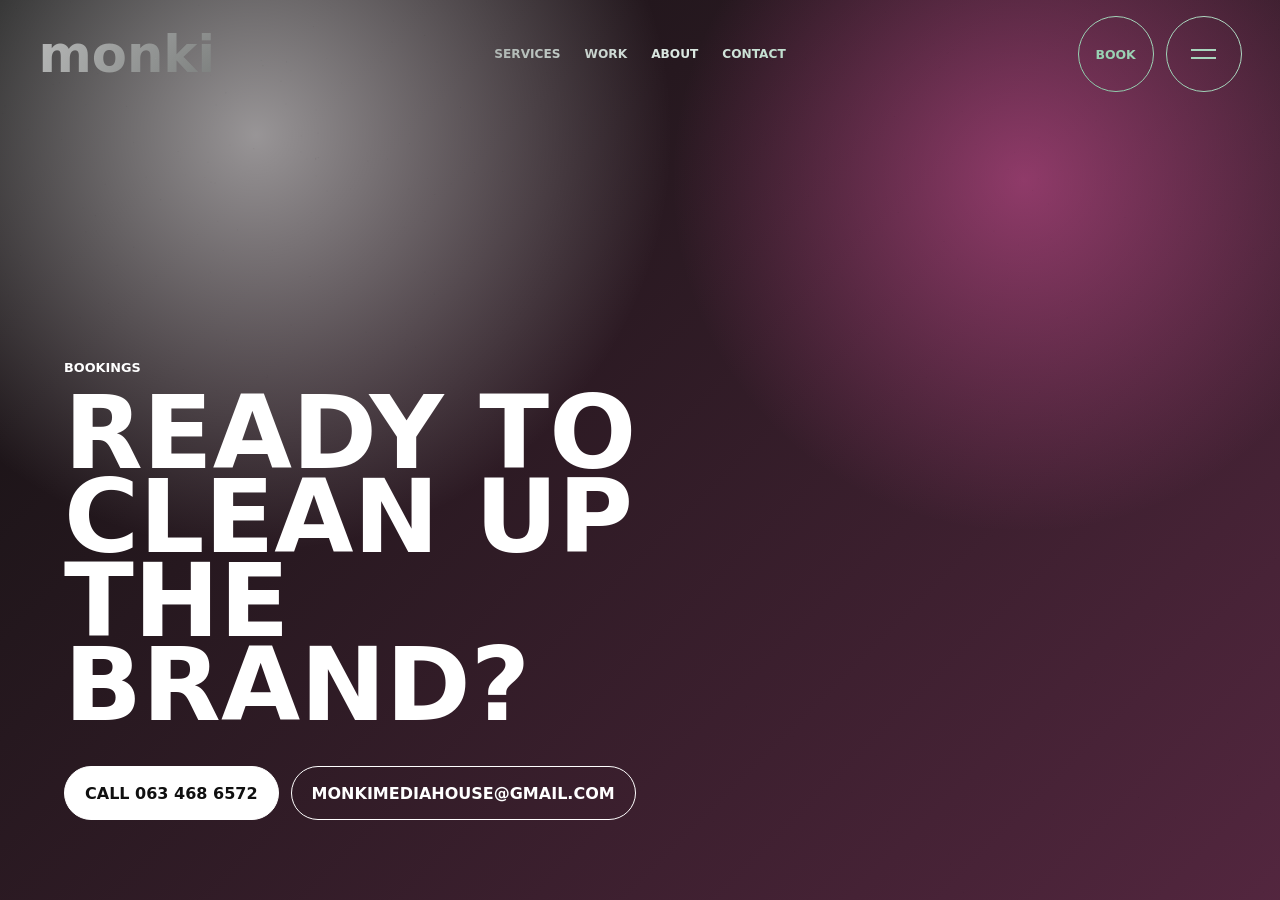
==== contact.html @ c3d36d48 "Initial Monki Media website" ====
<!doctype html>
<html lang="en">
  <head>
    <meta charset="UTF-8" />
    <meta name="viewport" content="width=device-width, initial-scale=1.0" />
    <title>Contact | Monki Media</title>
    <link rel="stylesheet" href="assets/styles.css" />
  </head>
  <body data-page="contact" data-theme="ink">
    <canvas id="grain" aria-hidden="true"></canvas>
    <header class="site-header">
      <a class="brand-mark" href="index.html">monki</a>
      <nav class="nav-links" aria-label="Main navigation">
        <a href="services.html">Services</a>
        <a href="work.html">Work</a>
        <a href="studio.html">About</a>
        <a href="contact.html">Contact</a>
      </nav>
      <div class="header-actions">
        <a class="book-button" href="tel:0634686572">Book</a>
        <button class="menu-toggle" type="button" aria-expanded="false" aria-controls="site-menu">
          <span></span>
          <span></span>
          <span class="sr-only">Menu</span>
        </button>
      </div>
    </header>
    <aside class="site-menu" id="site-menu" aria-hidden="true">
      <nav aria-label="Menu navigation">
        <a href="index.html">Home</a>
        <a href="studio.html">About</a>
        <a href="services.html">Services</a>
        <a href="work.html">Work</a>
        <a href="contact.html">Contact</a>
      </nav>
      <div class="menu-contact">
        <a href="tel:0634686572">Book: 063 468 6572</a>
        <a href="mailto:monkimediahouse@gmail.com">monkimediahouse@gmail.com</a>
      </div>
    </aside>
    <main class="contact-page">
      <section class="contact-panel section-snap" data-theme="ink">
        <p class="eyebrow">Bookings</p>
        <h1>Ready to clean up the brand?</h1>
        <div class="contact-actions">
          <a class="primary-link inverse" href="tel:0634686572">Call 063 468 6572</a>
          <a class="ghost-link inverse" href="mailto:monkimediahouse@gmail.com">monkimediahouse@gmail.com</a>
        </div>
      </section>
    </main>
    <script src="assets/script.js"></script>
  </body>
</html>
---- assets/styles.css ----
:root {
  --bg: #dfff37;
  --fg: #101010;
  --accent: #ff6b45;
  --soft: rgba(255, 255, 255, 0.48);
  --line: rgba(16, 16, 16, 0.18);
  --font: Inter, ui-sans-serif, system-ui, -apple-system, BlinkMacSystemFont, "Segoe UI", sans-serif;
  color-scheme: light;
}

* {
  box-sizing: border-box;
}

html {
  scroll-behavior: smooth;
}

body {
  margin: 0;
  min-height: 100vh;
  background: var(--bg);
  color: var(--fg);
  font-family: var(--font);
  transition: background 800ms ease, color 800ms ease;
  overflow-x: hidden;
}

body::before {
  content: "";
  position: fixed;
  inset: 0;
  z-index: -2;
  background:
    radial-gradient(circle at 20% 15%, rgba(255, 255, 255, 0.55), transparent 26rem),
    radial-gradient(circle at 80% 20%, color-mix(in srgb, var(--accent) 45%, transparent), transparent 22rem),
    linear-gradient(135deg, var(--bg), color-mix(in srgb, var(--bg) 72%, var(--accent)));
  transition: background 800ms ease;
}

#grain {
  position: fixed;
  inset: 0;
  z-index: -1;
  width: 100%;
  height: 100%;
  opacity: 0.13;
  pointer-events: none;
  mix-blend-mode: multiply;
}

a {
  color: inherit;
  text-decoration: none;
}

.site-header {
  position: fixed;
  z-index: 20;
  top: 0;
  left: 0;
  right: 0;
  display: grid;
  grid-template-columns: 1fr auto 1fr;
  align-items: center;
  gap: 1rem;
  padding: 1rem clamp(1rem, 3vw, 2.5rem);
  color: var(--fg);
  mix-blend-mode: difference;
  color: white;
}

.header-actions {
  justify-self: end;
  display: flex;
  align-items: center;
  gap: 0.75rem;
}

.brand-mark {
  font-family: "Arial Rounded MT Bold", "Avenir Next", var(--font);
  font-weight: 900;
  font-size: clamp(1.7rem, 4vw, 3.4rem);
  line-height: 0.8;
  text-transform: lowercase;
}

.nav-links {
  display: flex;
  gap: clamp(0.75rem, 2vw, 1.5rem);
  justify-content: center;
  font-size: 0.76rem;
  font-weight: 800;
  text-transform: uppercase;
}

.book-button {
  display: inline-grid;
  place-items: center;
  width: 4.75rem;
  aspect-ratio: 1;
  border: 1px solid currentColor;
  border-radius: 50%;
  font-size: 0.78rem;
  font-weight: 900;
  text-transform: uppercase;
}

.menu-toggle {
  position: relative;
  display: inline-grid;
  place-items: center;
  width: 4.75rem;
  aspect-ratio: 1;
  border: 1px solid currentColor;
  border-radius: 50%;
  background: transparent;
  color: inherit;
  cursor: pointer;
}

.menu-toggle span:not(.sr-only) {
  position: absolute;
  width: 1.55rem;
  height: 2px;
  background: currentColor;
  transition: transform 250ms ease, translate 250ms ease;
}

.menu-toggle span:first-child {
  translate: 0 -0.25rem;
}

.menu-toggle span:nth-child(2) {
  translate: 0 0.25rem;
}

.sr-only {
  position: absolute;
  width: 1px;
  height: 1px;
  padding: 0;
  margin: -1px;
  overflow: hidden;
  clip: rect(0, 0, 0, 0);
  white-space: nowrap;
  border: 0;
}

.site-menu {
  position: fixed;
  inset: 0;
  z-index: 15;
  display: grid;
  grid-template-rows: 1fr auto;
  padding: clamp(6.5rem, 12vw, 9rem) clamp(1rem, 5vw, 4rem) clamp(1.5rem, 4vw, 3rem);
  background: #101010;
  color: #f5f1e8;
  opacity: 0;
  pointer-events: none;
  transform: translateY(-1rem);
  transition: opacity 300ms ease, transform 300ms ease;
}

.site-menu nav {
  display: flex;
  flex-direction: column;
  justify-content: center;
}

.site-menu nav a {
  width: fit-content;
  font-size: clamp(3.4rem, 10vw, 9rem);
  line-height: 0.86;
  font-weight: 1000;
  text-transform: uppercase;
}

.site-menu nav a:hover {
  color: #dfff37;
}

.menu-contact {
  display: flex;
  flex-wrap: wrap;
  gap: 0.75rem;
  align-items: center;
}

.menu-contact a {
  display: inline-flex;
  min-height: 3.15rem;
  align-items: center;
  justify-content: center;
  padding: 0.85rem 1rem;
  border: 1px solid currentColor;
  border-radius: 999px;
  font-weight: 900;
  text-transform: uppercase;
}

body.menu-open {
  overflow: hidden;
}

body.menu-open .site-menu {
  opacity: 1;
  pointer-events: auto;
  transform: translateY(0);
}

body.menu-open .menu-toggle span:first-child {
  translate: 0 0;
  transform: rotate(45deg);
}

body.menu-open .menu-toggle span:nth-child(2) {
  translate: 0 0;
  transform: rotate(-45deg);
}

.section-snap {
  min-height: 100vh;
  padding: clamp(6rem, 10vw, 9rem) clamp(1rem, 5vw, 4rem) clamp(3rem, 7vw, 5rem);
}

.hero {
  display: grid;
  grid-template-columns: minmax(0, 1.02fr) minmax(18rem, 0.98fr);
  align-items: center;
  gap: clamp(2rem, 5vw, 5rem);
}

.eyebrow {
  margin: 0 0 1rem;
  font-size: 0.8rem;
  font-weight: 900;
  text-transform: uppercase;
}

h1,
h2,
h3,
p {
  margin-top: 0;
}

h1 {
  max-width: 12ch;
  margin-bottom: 1.2rem;
  font-size: clamp(3.6rem, 8vw, 8.4rem);
  line-height: 0.82;
  letter-spacing: 0;
  text-transform: uppercase;
}

h2 {
  max-width: 10ch;
  font-size: clamp(3rem, 8vw, 8rem);
  line-height: 0.86;
  text-transform: uppercase;
}

.hero-lede,
.preview-copy p,
.manifesto p,
.service-detail p {
  max-width: 42rem;
  font-size: clamp(1.05rem, 1.6vw, 1.35rem);
  line-height: 1.2;
  font-weight: 650;
}

.hero-actions,
.contact-actions {
  display: flex;
  flex-wrap: wrap;
  gap: 0.75rem;
  margin-top: 1.25rem;
}

.primary-link,
.ghost-link {
  display: inline-flex;
  align-items: center;
  justify-content: center;
  min-height: 3.35rem;
  padding: 0.95rem 1.25rem;
  border: 1px solid var(--fg);
  border-radius: 999px;
  font-weight: 900;
  text-transform: uppercase;
}

.primary-link {
  background: var(--fg);
  color: var(--bg);
}

.inverse {
  border-color: white;
  color: white;
}

.primary-link.inverse {
  background: white;
  color: #101010;
}

.hero-stage {
  position: relative;
  min-height: min(58vw, 44rem);
  display: grid;
  place-items: center;
}

.monki-disc {
  width: min(72vw, 29rem);
  aspect-ratio: 1;
  border: 1px solid var(--fg);
  border-radius: 50%;
  display: grid;
  place-items: center;
  text-align: center;
  background: color-mix(in srgb, var(--soft), transparent 10%);
  box-shadow: inset 0 0 0 1.4rem color-mix(in srgb, var(--fg) 8%, transparent);
  animation: pulseDisc 8s ease-in-out infinite;
}

.monki-disc span {
  display: block;
  font-size: clamp(3.5rem, 9vw, 8.5rem);
  font-weight: 1000;
  line-height: 0.8;
}

.monki-disc small {
  display: block;
  margin-top: 1rem;
  font-size: 0.76rem;
  font-weight: 900;
}

.orbit-word {
  position: absolute;
  padding: 0.65rem 0.85rem;
  border: 1px solid var(--fg);
  border-radius: 999px;
  background: var(--bg);
  font-size: clamp(0.85rem, 1.5vw, 1.05rem);
  font-weight: 900;
  text-transform: uppercase;
}

.word-one {
  top: 10%;
  left: 6%;
  animation: drift 7s ease-in-out infinite;
}

.word-two {
  right: 2%;
  top: 34%;
  animation: drift 6s ease-in-out infinite reverse;
}

.word-three {
  bottom: 12%;
  left: 22%;
  animation: drift 8s ease-in-out infinite;
}

.ticker {
  min-height: 34vh;
  display: grid;
  place-items: center;
  overflow: hidden;
}

.marquee {
  display: flex;
  width: max-content;
  font-size: clamp(3rem, 9vw, 9rem);
  line-height: 0.9;
  font-weight: 1000;
  text-transform: uppercase;
  animation: marquee 22s linear infinite;
}

.marquee span {
  padding-right: 2rem;
  white-space: nowrap;
}

.split-feature {
  display: grid;
  grid-template-columns: 0.8fr 1.2fr;
  align-items: start;
  gap: clamp(2rem, 6vw, 6rem);
}

.feature-grid,
.case-wall {
  display: grid;
  grid-template-columns: repeat(3, minmax(0, 1fr));
  gap: 1px;
  border: 1px solid var(--fg);
  background: var(--fg);
}

.feature-grid article,
.case-wall article,
.service-tile {
  min-height: 22rem;
  padding: clamp(1rem, 2vw, 1.6rem);
  background: var(--bg);
  color: var(--fg);
}

.feature-grid span,
.service-detail span,
.case-wall span {
  display: block;
  margin-bottom: 2rem;
  font-size: 0.8rem;
  font-weight: 900;
}

.feature-grid h3 {
  font-size: clamp(2.1rem, 4vw, 4.2rem);
  line-height: 0.86;
  text-transform: uppercase;
}

.feature-grid p {
  font-size: 1.05rem;
  line-height: 1.25;
  font-weight: 700;
}

.services-strip {
  display: grid;
  grid-template-columns: repeat(3, minmax(0, 1fr));
  gap: 1px;
  background: var(--fg);
  padding-left: 0;
  padding-right: 0;
}

.service-tile {
  min-height: 100vh;
  display: flex;
  flex-direction: column;
  justify-content: space-between;
  transition: transform 250ms ease, background 250ms ease;
}

.service-tile:hover {
  transform: translateY(-0.75rem);
  background: white;
}

.service-tile span {
  font-size: 0.82rem;
  font-weight: 900;
  text-transform: uppercase;
}

.service-tile strong {
  display: block;
  font-size: clamp(2.2rem, 4.2vw, 5.2rem);
  line-height: 0.9;
  text-transform: uppercase;
}

.work-preview {
  display: grid;
  grid-template-columns: minmax(0, 0.9fr) minmax(18rem, 1.1fr);
  align-items: center;
  gap: clamp(2rem, 5vw, 5rem);
  color: white;
}

.poster-stack {
  position: relative;
  min-height: 38rem;
}

.poster {
  position: absolute;
  width: min(72vw, 25rem);
  aspect-ratio: 0.72;
  display: grid;
  place-items: end start;
  padding: 1.1rem;
  border: 1px solid white;
  font-size: clamp(2.1rem, 5vw, 4.2rem);
  line-height: 0.85;
  font-weight: 1000;
  text-transform: uppercase;
}

.poster-a {
  left: 5%;
  top: 8%;
  background: #dfff37;
  color: #111;
  transform: rotate(-8deg);
}

.poster-b {
  left: 28%;
  top: 17%;
  background: #ff5fb7;
  color: #111;
  transform: rotate(5deg);
}

.poster-c {
  left: 48%;
  top: 2%;
  background: #4e7cff;
  color: white;
  transform: rotate(12deg);
}

.inner-page .page-hero {
  display: flex;
  flex-direction: column;
  justify-content: end;
}

.inner-page h1 {
  max-width: 11ch;
}

.service-detail {
  display: grid;
  grid-template-columns: 0.25fr 0.75fr;
  align-items: end;
  gap: 2rem;
  border-top: 1px solid var(--fg);
}

.service-detail h2 {
  max-width: 9ch;
}

.case-wall {
  min-height: 100vh;
  align-items: stretch;
}

.case-wall article {
  display: flex;
  flex-direction: column;
  justify-content: space-between;
}

.case-wall strong {
  font-size: clamp(2.2rem, 4vw, 4.8rem);
  line-height: 0.88;
  text-transform: uppercase;
}

.manifesto {
  display: grid;
  grid-template-columns: 1fr 1fr;
  gap: clamp(1.5rem, 4vw, 4rem);
  align-items: end;
}

.manifesto p {
  font-size: clamp(2rem, 4vw, 4.8rem);
  line-height: 0.95;
  text-transform: uppercase;
}

.contact-page,
.contact-panel {
  min-height: 100vh;
}

.contact-panel {
  display: flex;
  flex-direction: column;
  justify-content: end;
  color: white;
}

.contact-panel h1 {
  max-width: 10ch;
}

.site-footer {
  display: flex;
  align-items: center;
  justify-content: space-between;
  gap: 1rem;
  padding: 2rem clamp(1rem, 5vw, 4rem);
  border-top: 1px solid var(--line);
  font-weight: 800;
}

[data-theme="lime"] {
  --bg: #dfff37;
  --fg: #101010;
  --accent: #ff6b45;
  --soft: rgba(255, 255, 255, 0.5);
}

[data-theme="coral"] {
  --bg: #ff6b45;
  --fg: #130c09;
  --accent: #4e7cff;
  --soft: rgba(255, 255, 255, 0.35);
}

[data-theme="blue"] {
  --bg: #4e7cff;
  --fg: #060b1c;
  --accent: #dfff37;
  --soft: rgba(255, 255, 255, 0.34);
}

[data-theme="pink"] {
  --bg: #ff5fb7;
  --fg: #14020b;
  --accent: #dfff37;
  --soft: rgba(255, 255, 255, 0.42);
}

[data-theme="ink"] {
  --bg: #101010;
  --fg: #f5f1e8;
  --accent: #ff5fb7;
  --soft: rgba(255, 255, 255, 0.08);
  color-scheme: dark;
}

@keyframes marquee {
  to {
    transform: translateX(-50%);
  }
}

@keyframes drift {
  50% {
    transform: translate3d(1.2rem, -1.2rem, 0) rotate(4deg);
  }
}

@keyframes pulseDisc {
  50% {
    transform: scale(0.96);
  }
}

@media (max-width: 860px) {
  .site-header {
    grid-template-columns: 1fr auto;
  }

  .nav-links {
    display: none;
  }

  .header-actions {
    gap: 0.45rem;
  }

  .book-button,
  .menu-toggle {
    width: 3.8rem;
    font-size: 0.68rem;
  }

  .hero,
  .split-feature,
  .work-preview,
  .service-detail,
  .manifesto {
    grid-template-columns: 1fr;
  }

  h1 {
    font-size: clamp(3.5rem, 18vw, 6.2rem);
  }

  h2 {
    font-size: clamp(3rem, 14vw, 5rem);
  }

  .section-snap {
    min-height: auto;
    padding-top: 7rem;
  }

  .hero {
    min-height: 100vh;
  }

  .feature-grid,
  .case-wall,
  .services-strip {
    grid-template-columns: 1fr;
  }

  .service-tile {
    min-height: 26rem;
  }

  .poster-stack {
    min-height: 32rem;
  }

  .poster {
    width: min(72vw, 20rem);
  }

  .poster-b {
    left: 14%;
  }

  .poster-c {
    left: 25%;
  }

  .site-footer {
    align-items: flex-start;
    flex-direction: column;
  }
}

@media (prefers-reduced-motion: reduce) {
  *,
  *::before,
  *::after {
    animation-duration: 1ms !important;
    scroll-behavior: auto !important;
    transition-duration: 1ms !important;
  }
}
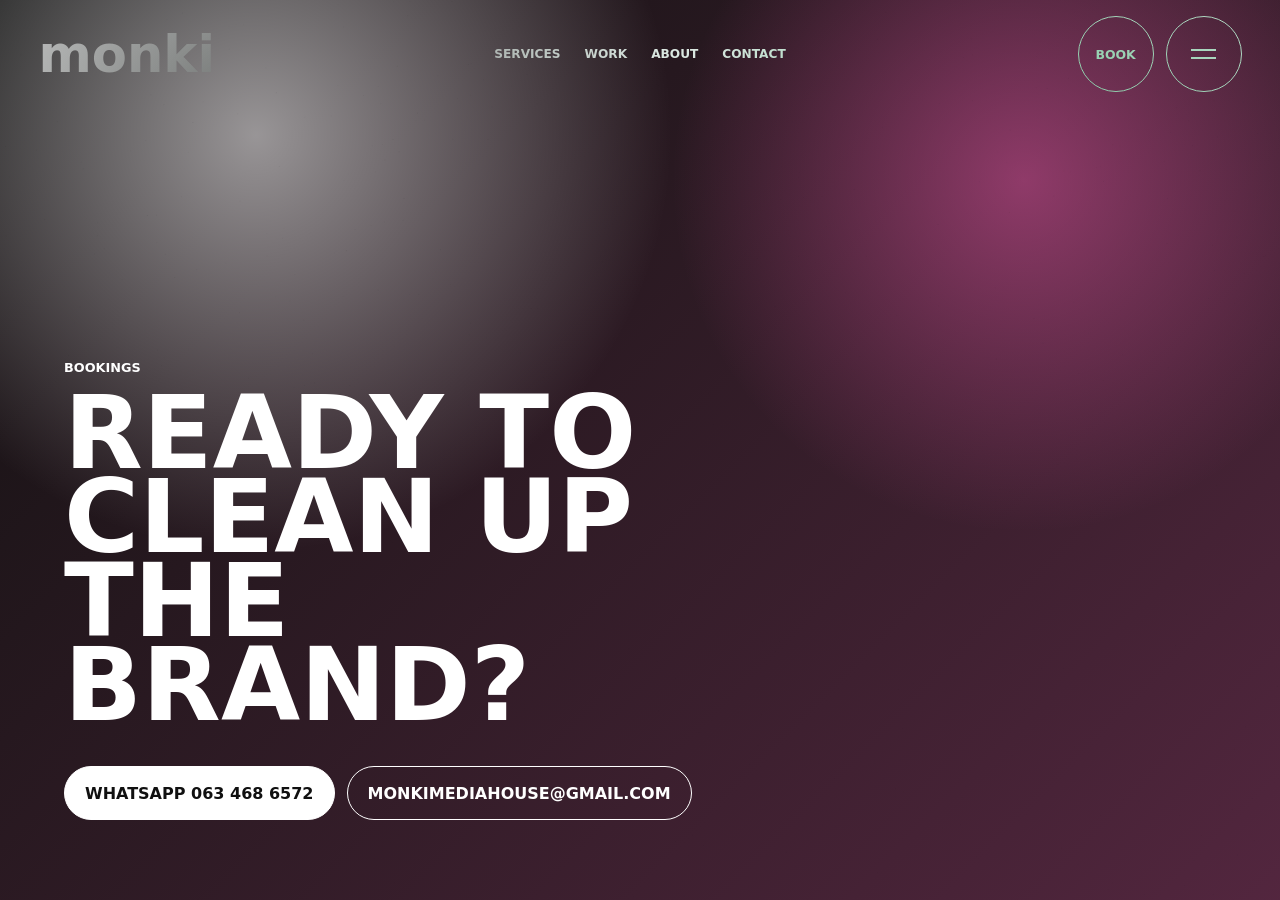
==== commit d0be1c12: "Add image-led brand sections" ====
--- a/contact.html
+++ b/contact.html
@@ -17,7 +17,7 @@
         <a href="contact.html">Contact</a>
       </nav>
       <div class="header-actions">
-        <a class="book-button" href="tel:0634686572">Book</a>
+        <a class="book-button" href="https://wa.me/27634686572">Book</a>
         <button class="menu-toggle" type="button" aria-expanded="false" aria-controls="site-menu">
           <span></span>
           <span></span>
@@ -34,7 +34,7 @@
         <a href="contact.html">Contact</a>
       </nav>
       <div class="menu-contact">
-        <a href="tel:0634686572">Book: 063 468 6572</a>
+        <a href="https://wa.me/27634686572">Book: 063 468 6572</a>
         <a href="mailto:monkimediahouse@gmail.com">monkimediahouse@gmail.com</a>
       </div>
     </aside>
@@ -43,7 +43,7 @@
         <p class="eyebrow">Bookings</p>
         <h1>Ready to clean up the brand?</h1>
         <div class="contact-actions">
-          <a class="primary-link inverse" href="tel:0634686572">Call 063 468 6572</a>
+          <a class="primary-link inverse" href="https://wa.me/27634686572">WhatsApp 063 468 6572</a>
           <a class="ghost-link inverse" href="mailto:monkimediahouse@gmail.com">monkimediahouse@gmail.com</a>
         </div>
       </section>
--- a/assets/styles.css
+++ b/assets/styles.css
@@ -399,6 +399,80 @@
   gap: clamp(2rem, 6vw, 6rem);
 }
 
+.image-story {
+  display: grid;
+  grid-template-columns: minmax(0, 0.8fr) minmax(18rem, 1.2fr);
+  align-items: center;
+  gap: clamp(2rem, 6vw, 5rem);
+}
+
+.image-story-copy p {
+  max-width: 34rem;
+  font-size: clamp(1.05rem, 1.6vw, 1.35rem);
+  line-height: 1.2;
+  font-weight: 750;
+}
+
+.image-grid {
+  display: grid;
+  grid-template-columns: 0.9fr 1.1fr;
+  grid-auto-rows: minmax(12rem, 18vw);
+  gap: 1rem;
+  transform: rotate(-2deg);
+}
+
+.image-card,
+.work-photo {
+  position: relative;
+  margin: 0;
+  overflow: hidden;
+  border: 1px solid var(--fg);
+  background: var(--accent);
+}
+
+.image-card::after,
+.work-photo::after {
+  content: "";
+  position: absolute;
+  inset: 0;
+  background: linear-gradient(135deg, color-mix(in srgb, var(--accent) 34%, transparent), transparent 55%);
+  mix-blend-mode: multiply;
+  pointer-events: none;
+}
+
+.image-card img,
+.work-photo img {
+  width: 100%;
+  height: 100%;
+  display: block;
+  object-fit: cover;
+  filter: saturate(1.15) contrast(1.08);
+}
+
+.image-card figcaption,
+.work-photo figcaption {
+  position: absolute;
+  left: 0.75rem;
+  bottom: 0.75rem;
+  z-index: 1;
+  padding: 0.58rem 0.75rem;
+  border: 1px solid currentColor;
+  border-radius: 999px;
+  background: var(--bg);
+  color: var(--fg);
+  font-size: 0.78rem;
+  font-weight: 1000;
+  text-transform: uppercase;
+}
+
+.image-card-tall {
+  grid-row: span 2;
+}
+
+.image-card-wide {
+  grid-column: span 2;
+}
+
 .feature-grid,
 .case-wall {
   display: grid;
@@ -551,6 +625,23 @@
   align-items: stretch;
 }
 
+.work-photo-feature {
+  display: grid;
+  grid-template-columns: minmax(0, 0.75fr) minmax(20rem, 1.25fr);
+  align-items: center;
+  gap: clamp(2rem, 6vw, 5rem);
+}
+
+.work-photo-feature h2 {
+  max-width: 11ch;
+  font-size: clamp(2.6rem, 6.8vw, 7rem);
+}
+
+.work-photo {
+  min-height: min(70vh, 42rem);
+  transform: rotate(2deg);
+}
+
 .case-wall article {
   display: flex;
   flex-direction: column;
@@ -676,10 +767,12 @@
   }
 
   .hero,
+  .image-story,
   .split-feature,
   .work-preview,
   .service-detail,
-  .manifesto {
+  .manifesto,
+  .work-photo-feature {
     grid-template-columns: 1fr;
   }
 
@@ -704,6 +797,18 @@
   .case-wall,
   .services-strip {
     grid-template-columns: 1fr;
+  }
+
+  .image-grid {
+    grid-template-columns: 1fr;
+    grid-auto-rows: 18rem;
+    transform: none;
+  }
+
+  .image-card-tall,
+  .image-card-wide {
+    grid-column: auto;
+    grid-row: auto;
   }
 
   .service-tile {
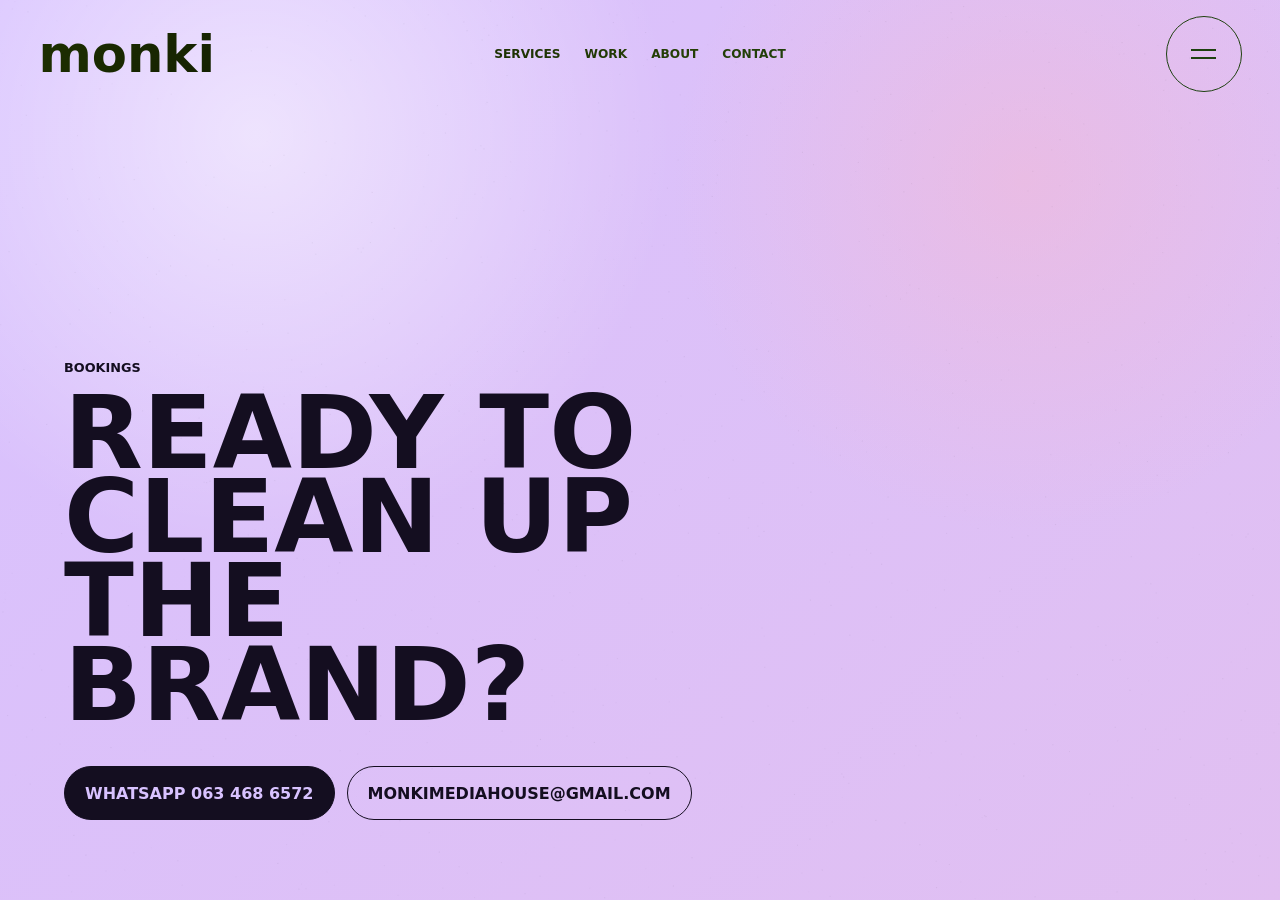
==== commit 2a153c5a: "Refine Monki homepage and navigation" ====
--- a/contact.html
+++ b/contact.html
@@ -17,7 +17,6 @@
         <a href="contact.html">Contact</a>
       </nav>
       <div class="header-actions">
-        <a class="book-button" href="https://wa.me/27634686572">Book</a>
         <button class="menu-toggle" type="button" aria-expanded="false" aria-controls="site-menu">
           <span></span>
           <span></span>
@@ -33,10 +32,6 @@
         <a href="work.html">Work</a>
         <a href="contact.html">Contact</a>
       </nav>
-      <div class="menu-contact">
-        <a href="https://wa.me/27634686572">Book: 063 468 6572</a>
-        <a href="mailto:monkimediahouse@gmail.com">monkimediahouse@gmail.com</a>
-      </div>
     </aside>
     <main class="contact-page">
       <section class="contact-panel section-snap" data-theme="ink">
--- a/assets/styles.css
+++ b/assets/styles.css
@@ -68,6 +68,28 @@
   color: var(--fg);
   mix-blend-mode: difference;
   color: white;
+  transition: opacity 240ms ease, visibility 240ms ease;
+}
+
+body[data-page="home"] .site-header {
+  color: #111111;
+  mix-blend-mode: normal;
+}
+
+body[data-page="home"].menu-open .site-header {
+  color: #f5f1e8;
+}
+
+body.scrolled .site-header {
+  opacity: 0;
+  visibility: hidden;
+  pointer-events: none;
+}
+
+body.menu-open .site-header {
+  opacity: 1;
+  visibility: visible;
+  pointer-events: auto;
 }
 
 .header-actions {
@@ -152,7 +174,7 @@
   inset: 0;
   z-index: 15;
   display: grid;
-  grid-template-rows: 1fr auto;
+  grid-template-rows: 1fr;
   padding: clamp(6.5rem, 12vw, 9rem) clamp(1rem, 5vw, 4rem) clamp(1.5rem, 4vw, 3rem);
   background: #101010;
   color: #f5f1e8;
@@ -178,25 +200,6 @@
 
 .site-menu nav a:hover {
   color: #dfff37;
-}
-
-.menu-contact {
-  display: flex;
-  flex-wrap: wrap;
-  gap: 0.75rem;
-  align-items: center;
-}
-
-.menu-contact a {
-  display: inline-flex;
-  min-height: 3.15rem;
-  align-items: center;
-  justify-content: center;
-  padding: 0.85rem 1rem;
-  border: 1px solid currentColor;
-  border-radius: 999px;
-  font-weight: 900;
-  text-transform: uppercase;
 }
 
 body.menu-open {
@@ -298,13 +301,13 @@
 }
 
 .inverse {
-  border-color: white;
-  color: white;
+  border-color: var(--fg);
+  color: var(--fg);
 }
 
 .primary-link.inverse {
-  background: white;
-  color: #101010;
+  background: var(--fg);
+  color: var(--bg);
 }
 
 .hero-stage {
@@ -399,80 +402,6 @@
   gap: clamp(2rem, 6vw, 6rem);
 }
 
-.image-story {
-  display: grid;
-  grid-template-columns: minmax(0, 0.8fr) minmax(18rem, 1.2fr);
-  align-items: center;
-  gap: clamp(2rem, 6vw, 5rem);
-}
-
-.image-story-copy p {
-  max-width: 34rem;
-  font-size: clamp(1.05rem, 1.6vw, 1.35rem);
-  line-height: 1.2;
-  font-weight: 750;
-}
-
-.image-grid {
-  display: grid;
-  grid-template-columns: 0.9fr 1.1fr;
-  grid-auto-rows: minmax(12rem, 18vw);
-  gap: 1rem;
-  transform: rotate(-2deg);
-}
-
-.image-card,
-.work-photo {
-  position: relative;
-  margin: 0;
-  overflow: hidden;
-  border: 1px solid var(--fg);
-  background: var(--accent);
-}
-
-.image-card::after,
-.work-photo::after {
-  content: "";
-  position: absolute;
-  inset: 0;
-  background: linear-gradient(135deg, color-mix(in srgb, var(--accent) 34%, transparent), transparent 55%);
-  mix-blend-mode: multiply;
-  pointer-events: none;
-}
-
-.image-card img,
-.work-photo img {
-  width: 100%;
-  height: 100%;
-  display: block;
-  object-fit: cover;
-  filter: saturate(1.15) contrast(1.08);
-}
-
-.image-card figcaption,
-.work-photo figcaption {
-  position: absolute;
-  left: 0.75rem;
-  bottom: 0.75rem;
-  z-index: 1;
-  padding: 0.58rem 0.75rem;
-  border: 1px solid currentColor;
-  border-radius: 999px;
-  background: var(--bg);
-  color: var(--fg);
-  font-size: 0.78rem;
-  font-weight: 1000;
-  text-transform: uppercase;
-}
-
-.image-card-tall {
-  grid-row: span 2;
-}
-
-.image-card-wide {
-  grid-column: span 2;
-}
-
 .feature-grid,
 .case-wall {
   display: grid;
@@ -552,7 +481,7 @@
   grid-template-columns: minmax(0, 0.9fr) minmax(18rem, 1.1fr);
   align-items: center;
   gap: clamp(2rem, 5vw, 5rem);
-  color: white;
+  color: var(--fg);
 }
 
 .poster-stack {
@@ -567,7 +496,7 @@
   display: grid;
   place-items: end start;
   padding: 1.1rem;
-  border: 1px solid white;
+  border: 1px solid var(--fg);
   font-size: clamp(2.1rem, 5vw, 4.2rem);
   line-height: 0.85;
   font-weight: 1000;
@@ -577,7 +506,7 @@
 .poster-a {
   left: 5%;
   top: 8%;
-  background: #dfff37;
+  background: #fff3a6;
   color: #111;
   transform: rotate(-8deg);
 }
@@ -585,7 +514,7 @@
 .poster-b {
   left: 28%;
   top: 17%;
-  background: #ff5fb7;
+  background: #f8b7cd;
   color: #111;
   transform: rotate(5deg);
 }
@@ -593,8 +522,8 @@
 .poster-c {
   left: 48%;
   top: 2%;
-  background: #4e7cff;
-  color: white;
+  background: #c8e7ff;
+  color: #111;
   transform: rotate(12deg);
 }
 
@@ -625,23 +554,6 @@
   align-items: stretch;
 }
 
-.work-photo-feature {
-  display: grid;
-  grid-template-columns: minmax(0, 0.75fr) minmax(20rem, 1.25fr);
-  align-items: center;
-  gap: clamp(2rem, 6vw, 5rem);
-}
-
-.work-photo-feature h2 {
-  max-width: 11ch;
-  font-size: clamp(2.6rem, 6.8vw, 7rem);
-}
-
-.work-photo {
-  min-height: min(70vh, 42rem);
-  transform: rotate(2deg);
-}
-
 .case-wall article {
   display: flex;
   flex-direction: column;
@@ -676,7 +588,7 @@
   display: flex;
   flex-direction: column;
   justify-content: end;
-  color: white;
+  color: var(--fg);
 }
 
 .contact-panel h1 {
@@ -694,39 +606,258 @@
 }
 
 [data-theme="lime"] {
-  --bg: #dfff37;
+  --bg: #c9f4d2;
   --fg: #101010;
-  --accent: #ff6b45;
+  --accent: #f8b7cd;
+  --soft: rgba(255, 255, 255, 0.58);
+}
+
+[data-theme="cream"] {
+  --bg: #fff7ea;
+  --fg: #111111;
+  --accent: #c8e7ff;
+  --soft: rgba(255, 255, 255, 0.62);
+}
+
+[data-theme="white"] {
+  --bg: #ffffff;
+  --fg: #111111;
+  --accent: #c8e7ff;
+  --soft: rgba(255, 255, 255, 0.7);
+}
+
+[data-theme="yellow"] {
+  --bg: #fff3a6;
+  --fg: #101010;
+  --accent: #c9f4d2;
+  --soft: rgba(255, 255, 255, 0.55);
+}
+
+[data-theme="coral"] {
+  --bg: #ffc8b8;
+  --fg: #130c09;
+  --accent: #c8e7ff;
   --soft: rgba(255, 255, 255, 0.5);
 }
 
-[data-theme="coral"] {
-  --bg: #ff6b45;
-  --fg: #130c09;
-  --accent: #4e7cff;
-  --soft: rgba(255, 255, 255, 0.35);
-}
-
 [data-theme="blue"] {
-  --bg: #4e7cff;
+  --bg: #c8e7ff;
   --fg: #060b1c;
-  --accent: #dfff37;
-  --soft: rgba(255, 255, 255, 0.34);
+  --accent: #fff3a6;
+  --soft: rgba(255, 255, 255, 0.52);
 }
 
 [data-theme="pink"] {
-  --bg: #ff5fb7;
+  --bg: #f8b7cd;
   --fg: #14020b;
-  --accent: #dfff37;
-  --soft: rgba(255, 255, 255, 0.42);
+  --accent: #c9f4d2;
+  --soft: rgba(255, 255, 255, 0.58);
 }
 
 [data-theme="ink"] {
-  --bg: #101010;
-  --fg: #f5f1e8;
-  --accent: #ff5fb7;
-  --soft: rgba(255, 255, 255, 0.08);
-  color-scheme: dark;
+  --bg: #d8c2ff;
+  --fg: #140e20;
+  --accent: #f8b7cd;
+  --soft: rgba(255, 255, 255, 0.5);
+  color-scheme: light;
+}
+
+.palette-home .section-snap {
+  position: relative;
+  min-height: 100vh;
+}
+
+.minimal-hero {
+  display: flex;
+  flex-direction: column;
+  align-items: center;
+  justify-content: center;
+  background: #ffffff;
+}
+
+.minimal-logo {
+  max-width: none;
+  margin: 0;
+  font-family: "Arial Rounded MT Bold", "Avenir Next", var(--font);
+  font-size: clamp(5.8rem, 23vw, 22rem);
+  line-height: 0.8;
+  letter-spacing: 0;
+  text-transform: lowercase;
+  color: #f5a7bf;
+  animation: monkiColorCycle 8s steps(1, end) infinite;
+}
+
+.minimal-scroll {
+  margin-top: 1.25rem;
+  font-size: 0.84rem;
+  font-weight: 1000;
+  text-transform: uppercase;
+  color: #111111;
+}
+
+.palette-hero {
+  display: flex;
+  flex-direction: column;
+  justify-content: center;
+  text-align: center;
+  padding-bottom: 7rem;
+}
+
+.palette-title {
+  max-width: none;
+  margin: 0.5rem 0 1rem;
+  font-size: clamp(4.7rem, 16vw, 15rem);
+  line-height: 0.76;
+  text-transform: lowercase;
+  font-family: "Arial Rounded MT Bold", "Avenir Next", var(--font);
+  letter-spacing: 0;
+}
+
+.palette-intro {
+  justify-self: center;
+  max-width: 39rem;
+  margin: 0;
+  font-size: clamp(1.05rem, 1.8vw, 1.55rem);
+  line-height: 1.2;
+  font-weight: 800;
+}
+
+.scroll-cue {
+  position: absolute;
+  left: 50%;
+  bottom: 2rem;
+  translate: -50% 0;
+  display: inline-flex;
+  min-height: 3rem;
+  align-items: center;
+  justify-content: center;
+  padding: 0.75rem 1rem;
+  border: 1px solid currentColor;
+  border-radius: 999px;
+  font-size: 0.78rem;
+  font-weight: 1000;
+  text-transform: uppercase;
+}
+
+.palette-statement {
+  display: flex;
+  flex-direction: column;
+  justify-content: center;
+  color: var(--fg);
+  text-align: center;
+}
+
+.statement-kicker {
+  align-self: center;
+  max-width: 34rem;
+  font-size: clamp(1.2rem, 2vw, 1.8rem);
+  line-height: 1.15;
+  font-weight: 850;
+}
+
+.palette-statement h2 {
+  align-self: center;
+  max-width: 12ch;
+  margin: 0;
+  font-size: clamp(4rem, 11vw, 13rem);
+  line-height: 0.78;
+}
+
+.palette-section-head {
+  display: flex;
+  align-items: center;
+  justify-content: space-between;
+  gap: 1rem;
+  margin-bottom: clamp(2rem, 6vw, 5rem);
+  font-weight: 1000;
+  text-transform: uppercase;
+}
+
+.palette-section-head a {
+  border-bottom: 1px solid currentColor;
+}
+
+.palette-services {
+  display: flex;
+  flex-direction: column;
+  justify-content: center;
+}
+
+.palette-list {
+  border-top: 1px solid var(--fg);
+}
+
+.palette-list a {
+  display: grid;
+  grid-template-columns: 4rem minmax(0, 0.85fr) minmax(16rem, 0.65fr);
+  gap: clamp(1rem, 3vw, 2.5rem);
+  align-items: center;
+  padding: clamp(1.25rem, 3vw, 2.25rem) 0;
+  border-bottom: 1px solid var(--fg);
+}
+
+.palette-list span,
+.palette-list em {
+  font-size: 0.9rem;
+  font-style: normal;
+  font-weight: 900;
+  line-height: 1.2;
+}
+
+.palette-list strong {
+  font-size: clamp(2.8rem, 7vw, 8rem);
+  line-height: 0.82;
+  text-transform: uppercase;
+}
+
+.palette-duo {
+  display: grid;
+  grid-template-columns: 1fr 1fr;
+  gap: 1px;
+  padding-left: 0;
+  padding-right: 0;
+  background: var(--fg);
+}
+
+.palette-duo a {
+  min-height: 100vh;
+  display: flex;
+  flex-direction: column;
+  justify-content: space-between;
+  padding: clamp(6rem, 10vw, 9rem) clamp(1rem, 4vw, 3rem) clamp(2rem, 5vw, 4rem);
+  background: var(--bg);
+}
+
+.palette-duo small {
+  font-size: 0.8rem;
+  font-weight: 1000;
+  text-transform: uppercase;
+}
+
+.palette-duo strong {
+  max-width: 8ch;
+  font-size: clamp(4rem, 9vw, 10rem);
+  line-height: 0.78;
+  text-transform: uppercase;
+}
+
+.palette-book {
+  display: flex;
+  flex-direction: column;
+  justify-content: center;
+  text-align: center;
+}
+
+.palette-book h2 {
+  align-self: center;
+  max-width: 10ch;
+  margin-bottom: 2rem;
+  font-size: clamp(4rem, 12vw, 14rem);
+  line-height: 0.78;
+}
+
+.palette-book .hero-actions {
+  justify-content: center;
 }
 
 @keyframes marquee {
@@ -744,6 +875,24 @@
 @keyframes pulseDisc {
   50% {
     transform: scale(0.96);
+  }
+}
+
+@keyframes monkiColorCycle {
+  0% {
+    color: #f6a9c8;
+  }
+  20% {
+    color: #a8d8ff;
+  }
+  40% {
+    color: #b9efc5;
+  }
+  60% {
+    color: #fff08a;
+  }
+  80% {
+    color: #d8c2ff;
   }
 }
 
@@ -767,12 +916,10 @@
   }
 
   .hero,
-  .image-story,
   .split-feature,
   .work-preview,
   .service-detail,
-  .manifesto,
-  .work-photo-feature {
+  .manifesto {
     grid-template-columns: 1fr;
   }
 
@@ -799,18 +946,6 @@
     grid-template-columns: 1fr;
   }
 
-  .image-grid {
-    grid-template-columns: 1fr;
-    grid-auto-rows: 18rem;
-    transform: none;
-  }
-
-  .image-card-tall,
-  .image-card-wide {
-    grid-column: auto;
-    grid-row: auto;
-  }
-
   .service-tile {
     min-height: 26rem;
   }
@@ -834,6 +969,49 @@
   .site-footer {
     align-items: flex-start;
     flex-direction: column;
+  }
+
+  .palette-title {
+    font-size: clamp(4.4rem, 19vw, 7.4rem);
+  }
+
+  .minimal-logo {
+    font-size: clamp(5.2rem, 26vw, 8.6rem);
+  }
+
+  .palette-intro {
+    font-size: 1rem;
+    max-width: 28rem;
+  }
+
+  .palette-home .section-snap {
+    min-height: 100svh;
+  }
+
+  .palette-statement h2,
+  .palette-book h2 {
+    font-size: clamp(3.4rem, 17vw, 6.2rem);
+  }
+
+  .palette-list a {
+    grid-template-columns: 1fr;
+    gap: 0.75rem;
+  }
+
+  .palette-list strong {
+    font-size: clamp(3.2rem, 17vw, 6rem);
+  }
+
+  .palette-duo {
+    grid-template-columns: 1fr;
+  }
+
+  .palette-duo a {
+    min-height: 50vh;
+  }
+
+  .palette-duo strong {
+    font-size: clamp(3.4rem, 18vw, 6.2rem);
   }
 }
 
